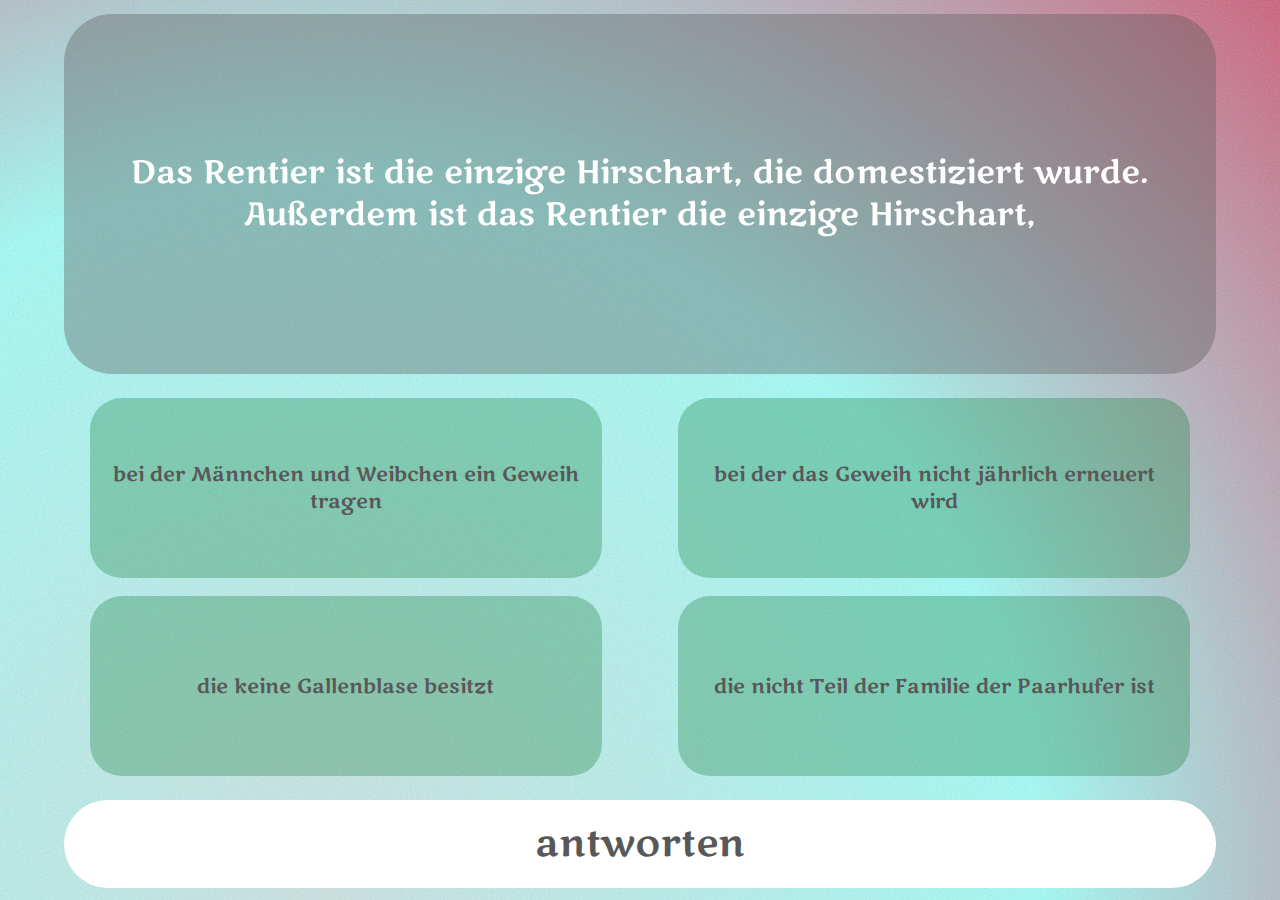
==== public/index.html @ e1935a5a "separated frontend files" ====
<!DOCTYPE html>
<html lang="de">

<head>
    <meta charset="UTF-8">
    <title>Winterquiz</title>
	<link rel="stylesheet" href="styles.css"/>
    <script lang="javascript" src="scripts.js"></script>
    <link rel="preconnect" href="https://fonts.googleapis.com">
    <link rel="preconnect" href="https://fonts.gstatic.com" crossorigin>
    <link href="https://fonts.googleapis.com/css2?family=Marko+One&display=swap" rel="stylesheet"> 

</head>

<body>
    
    <svg>
        <filter id="noiseFilter">
        <feturbulence 
            type="fractalNoise" 
            baseFrequency="0.6" 
            stitchTiles="stitch"/>
        </filter>
    </svg>

    <div class="column" style="height: 100vh;">
        <div class="flip-card">
            <div class="flip-card-inner">
                <div class="flip-card-front">
                    <div id="question">
                        Das Rentier ist die einzige Hirschart, die domestiziert wurde. Außerdem ist das Rentier die einzige Hirschart,
                    </div>
                </div>
                <div class="flip-card-back">
                    <img src="https://fsr7.studis-bht.de/wp-content/uploads/2022/06/FSR_LOGO-freigestellt.png" style="width: 85vw;">
                </div>
                </div>
        </div>
        <div class="column" id="answersCol">
            <button class="fourAnswers">bei der Männchen und Weibchen ein Geweih tragen</button>
            <button class="fourAnswers">bei der das Geweih nicht jährlich erneuert wird</button>
            <button class="fourAnswers">die keine Gallenblase besitzt</button>
            <button class="fourAnswers">die nicht Teil der Familie der Paarhufer ist</button>

            <!-- <button class="manyAnswers">Antwort A</button>
            <button class="manyAnswers">Antwort B</button>
            <button class="manyAnswers">Antwort C</button>
            <button class="manyAnswers">Antwort D</button>
            <button class="manyAnswers">Antwort E</button>
            <button class="manyAnswers">Antwort F</button> -->
        </div>
        <div class="row" id="submitRow">
            <button id="submitAnswerButton" onclick="checkAnswer()">antworten</button>
        </div>
    </div>

    <div id="landingNav" class="overlay">
		<div class="overlay-content">
			<button id="startButton" onclick="startGame();">start</button>
		</div>
	</div>

</body>

</html>
---- public/styles.css ----
body {
    height: 100%;
    margin: 0px;
    display: flex;
    justify-content: center;
      background-image: radial-gradient(circle at 25% 100%, #CCE4E2 0%, #a1fff9 55%, #d9375d 110%);
    font-family: 'Marko One', sans-serif;
    overflow: hidden;
    /* disable selection */
    -webkit-user-select: none; /* Safari */
    -ms-user-select: none; /* IE 10 and IE 11 */
    user-select: none; /* Standard syntax */
}

body::before,
body::after {
    position: absolute;
    left: 0;
    top: 0;
    content: '';
    width: 100%;
    height: 100%;
    z-index: -1;

    opacity: 30%;
}

/* grainy filter */
body::before {
    background: #8C8C8C;
    filter: url(#noiseFilter);
}

div {
    font-size: 6vh;
    font-weight: 500;
    color: #585858;
}

button {
    font-family: 'Marko One', sans-serif;
    border: none;
    height: 7vh;
    padding: 0.25rem 0.75rem;
    margin: 0.25rem;
    border-radius: 5rem;
    outline: none;
    color: #585858;
    background: white;
    font-size: 4.25vh;
}

button:hover {
    background-color: transparent;
    border: 0.5rem solid white;
}

.overlay {
    height: 0%;
    width: 100%;
    position: fixed;
    z-index: 2;
    left: 0;
    top: 0;
    background-color: white;
    overflow: hidden;
    transition: 0.25s ease-out;
}

.overlay-content {
    position: relative;
    top: 0;
    width: 100%;
    text-align: center;
    font-size: 4vh;
}

.overlay a {
    padding: 8px;
    text-decoration: none;
    font-size: 3vh;
    color: black;
    display: inline;
    transition: 0.25s;
}

.overlay p {
    font-size: 5vh;
    font-weight: bolder;
}

.overlay .closebtn {
    position: fixed;
    top: -2vh;
    right: 5vw;
    font-size: 5rem;
    color: #585858;
    display: none;
    transition: 0.4s;
}

.flip-card {
    width: 90%;
    height: 100%;
    perspective: 2000px;
    
    min-height: 40vh;
    max-height: 40vh;
    margin: 1.5vh 0;
}

.flip-card-inner {
    position: relative;
    width: 100%;
    height: 100%;
    text-align: center;
    transition: transform 0.6s;
    transform-style: preserve-3d;
}

/* So verschieben, dass es von JavaScript ausgeführt wird! */
/* .flip-card:hover .flip-card-inner {
    transform: rotateY(180deg);
} */

.flip-card-front, .flip-card-back {
    position: absolute;
    width: 100%;
    height: 100%;
    -webkit-backface-visibility: hidden;
    backface-visibility: hidden;
}

.flip-card-back {
    transform: rotateY(180deg);
    display: flex;
    align-items: center;
    justify-content: center;
    border-radius: 3rem;
    background-color: white;
}

.invertedButtonColors {
    background-color: transparent;
    color: black;
    border: 2px solid black;
}

.invertedButtonColors:hover {
    color: white;
    background-color: black;
}

.column {
    display: flex;
    flex-direction: column;
    align-items: center;
    width: 100vw;
}

.row {
    display: flex;
    flex-direction: row;
    justify-content: center;
    align-items: center;
    width: 100vw;
    margin: 0; 
}

.fourAnswers {
    width: 40vw;
    height: 20vh;
    margin: 1vh 3vw;
    border-radius: 2rem;
    background-color: #0f7a334e;
    font-size: 2.25vh;
}

.fourAnswers:hover {
    border: none;
    outline: 0.4rem solid #0f7a3386;
    outline-offset: -0.4rem;
}

.manyAnswers {
    width: 90vw;
    height: 6.75vh;
    font-size: 3.75vh;
    border-radius: 2rem;
    background-color: transparent;
}

.manyAnswers:hover {
    border: 0.3rem solid #0f7a3386;
}

#landingTextField {
    height: 35vh;
    padding: 0 11vw;
    text-align: justify;
    font-size: 3vh;
}

#startButton {
    height: 10vh;
    width: 75vw;
    border-radius: 2rem;
    margin-top: 5.5vh;
}

#questionRow {
    min-height: 40vh;
    max-height: 40vh;
    margin: 1.5vh 0;
}

#question {
    padding: 0 2vw;
    height: 100%;
    color: white;
    background: #5858585f;
    border-radius: 3rem;
    font-size: 3.5vh;
    display: flex;
    align-items: center;
    justify-content: center;
}

#answersCol {
    height: 42.5vh;
    flex-flow: wrap;
    align-content: center;
    justify-content: center;
    margin: 1vh 0;
}

#submitRow {
    min-height: 12.5vh;
    max-height: 12.5vh;
}

#submitAnswerButton {
    width: 90vw;
    height: 78%;
}
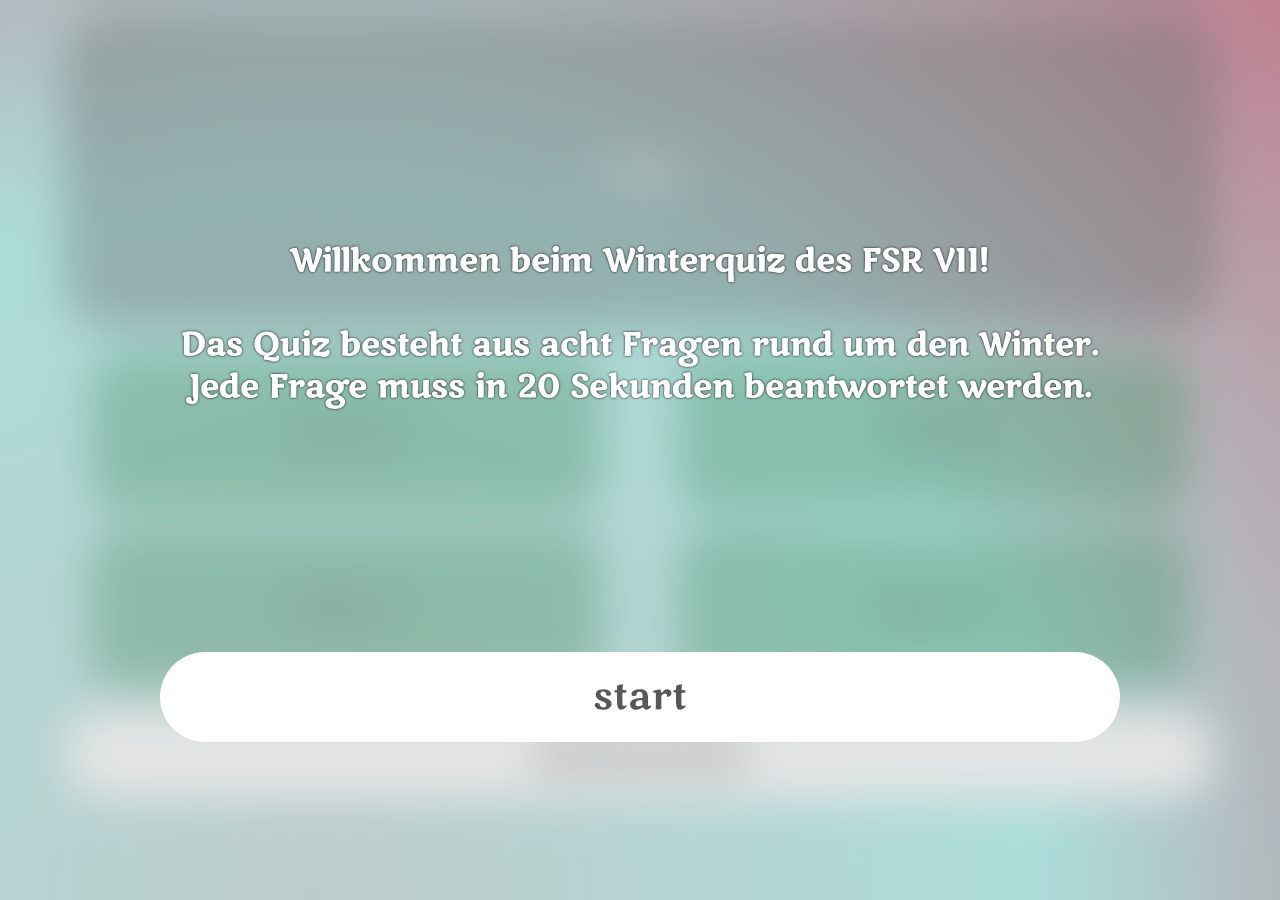
==== commit 0b77a170: "added landing site and first js functions" ====
--- a/public/index.html
+++ b/public/index.html
@@ -25,22 +25,22 @@
 
     <div class="column" style="height: 100vh;">
         <div class="flip-card">
-            <div class="flip-card-inner">
+            <div class="flip-card-inner" id="flip-card-inner">
                 <div class="flip-card-front">
                     <div id="question">
-                        Das Rentier ist die einzige Hirschart, die domestiziert wurde. Außerdem ist das Rentier die einzige Hirschart,
+                        Frage
                     </div>
                 </div>
                 <div class="flip-card-back">
-                    <img src="https://fsr7.studis-bht.de/wp-content/uploads/2022/06/FSR_LOGO-freigestellt.png" style="width: 85vw;">
+                    <img src="https://fsr7.studis-bht.de/wp-content/uploads/2022/06/FSR_LOGO-freigestellt.png" style="width: 85vw; max-height: 100%; object-fit: contain;">
                 </div>
                 </div>
         </div>
         <div class="column" id="answersCol">
-            <button class="fourAnswers">bei der Männchen und Weibchen ein Geweih tragen</button>
-            <button class="fourAnswers">bei der das Geweih nicht jährlich erneuert wird</button>
-            <button class="fourAnswers">die keine Gallenblase besitzt</button>
-            <button class="fourAnswers">die nicht Teil der Familie der Paarhufer ist</button>
+            <button class="fourAnswers">Antwort A</button>
+            <button class="fourAnswers">Antwort B</button>
+            <button class="fourAnswers">Antwort C</button>
+            <button class="fourAnswers">Antwort D</button>
 
             <!-- <button class="manyAnswers">Antwort A</button>
             <button class="manyAnswers">Antwort B</button>
@@ -56,6 +56,11 @@
 
     <div id="landingNav" class="overlay">
 		<div class="overlay-content">
+            <p id="gameInstructions">
+                Willkommen beim Winterquiz des FSR VII!<br><br>
+                Das Quiz besteht aus acht Fragen rund um den Winter.<br>
+                Jede Frage muss in 20 Sekunden beantwortet werden.<br>
+            </p>
 			<button id="startButton" onclick="startGame();">start</button>
 		</div>
 	</div>
--- a/public/styles.css
+++ b/public/styles.css
@@ -3,7 +3,7 @@
     margin: 0px;
     display: flex;
     justify-content: center;
-      background-image: radial-gradient(circle at 25% 100%, #CCE4E2 0%, #a1fff9 55%, #d9375d 110%);
+      background-image: radial-gradient(circle at 25% 100%, #CCE4E2 0%, #b3fffa 55%, #d74b6c 110%);
     font-family: 'Marko One', sans-serif;
     overflow: hidden;
     /* disable selection */
@@ -56,15 +56,17 @@
 }
 
 .overlay {
-    height: 0%;
+    height: 100%;
     width: 100%;
     position: fixed;
     z-index: 2;
     left: 0;
     top: 0;
-    background-color: white;
+    background-color: rgba(150, 150, 150, 0.25);
     overflow: hidden;
-    transition: 0.25s ease-out;
+    transition: 0.2s ease-out;
+    backdrop-filter: blur(2.5vh);
+    text-shadow: 0 0 0.15rem black;
 }
 
 .overlay-content {
@@ -73,6 +75,10 @@
     width: 100%;
     text-align: center;
     font-size: 4vh;
+    display: flex;
+    flex-direction: column;
+    align-items: center;
+    justify-content: center;
 }
 
 .overlay a {
@@ -85,7 +91,8 @@
 }
 
 .overlay p {
-    font-size: 5vh;
+    color: white;
+    font-size: 3.5vh;
     font-weight: bolder;
 }
 
@@ -104,8 +111,8 @@
     height: 100%;
     perspective: 2000px;
     
-    min-height: 40vh;
-    max-height: 40vh;
+    min-height: 35vh;
+    max-height: 35vh;
     margin: 1.5vh 0;
 }
 
@@ -114,14 +121,10 @@
     width: 100%;
     height: 100%;
     text-align: center;
-    transition: transform 0.6s;
+    transition: transform 0.7s;
     transform-style: preserve-3d;
-}
-
-/* So verschieben, dass es von JavaScript ausgeführt wird! */
-/* .flip-card:hover .flip-card-inner {
-    transform: rotateY(180deg);
-} */
+    transform: rotateY('0deg');
+}
 
 .flip-card-front, .flip-card-back {
     position: absolute;
@@ -169,11 +172,11 @@
 
 .fourAnswers {
     width: 40vw;
-    height: 20vh;
+    height: 17.5vh;
     margin: 1vh 3vw;
     border-radius: 2rem;
     background-color: #0f7a334e;
-    font-size: 2.25vh;
+    font-size: 2.35vh;
 }
 
 .fourAnswers:hover {
@@ -201,11 +204,17 @@
     font-size: 3vh;
 }
 
+#gameInstructions {
+    width: 80vw;
+    height: 65vh;
+    display: flex;
+    align-items: center;
+    justify-content: center;
+}
+
 #startButton {
     height: 10vh;
     width: 75vw;
-    border-radius: 2rem;
-    margin-top: 5.5vh;
 }
 
 #questionRow {
@@ -220,14 +229,14 @@
     color: white;
     background: #5858585f;
     border-radius: 3rem;
-    font-size: 3.5vh;
+    font-size: 3.25vh;
     display: flex;
     align-items: center;
     justify-content: center;
 }
 
 #answersCol {
-    height: 42.5vh;
+    height: 37.5vh;
     flex-flow: wrap;
     align-content: center;
     justify-content: center;
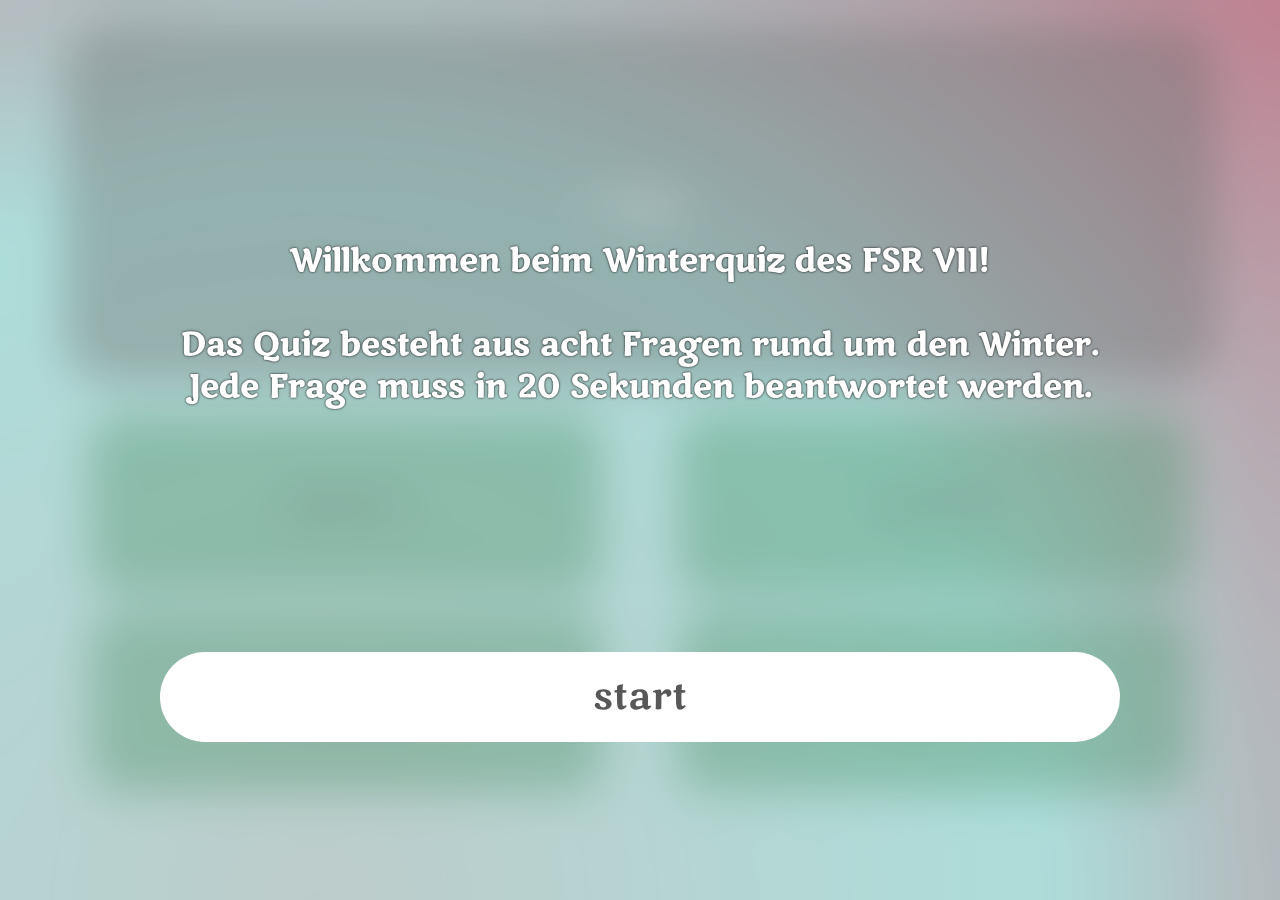
==== commit 11e32e38: "changed all names to camelCase" ====
--- a/public/index.html
+++ b/public/index.html
@@ -5,10 +5,11 @@
     <meta charset="UTF-8">
     <title>Winterquiz</title>
 	<link rel="stylesheet" href="styles.css"/>
-    <script lang="javascript" src="scripts.js"></script>
     <link rel="preconnect" href="https://fonts.googleapis.com">
     <link rel="preconnect" href="https://fonts.gstatic.com" crossorigin>
-    <link href="https://fonts.googleapis.com/css2?family=Marko+One&display=swap" rel="stylesheet"> 
+    <link href="https://fonts.googleapis.com/css2?family=Marko+One&display=swap" rel="stylesheet">
+    <script src="https://cdn.socket.io/4.7.2/socket.io.min.js"></script>
+    <script lang="javascript" src="scripts.js"></script>
 
 </head>
 
@@ -37,10 +38,10 @@
                 </div>
         </div>
         <div class="column" id="answersCol">
-            <button class="fourAnswers">Antwort A</button>
-            <button class="fourAnswers">Antwort B</button>
-            <button class="fourAnswers">Antwort C</button>
-            <button class="fourAnswers">Antwort D</button>
+            <button class="fourAnswers" id="answer0" onclick="checkAnswer(0)">Antwort A</button>
+            <button class="fourAnswers" id="answer1" onclick="checkAnswer(1)">Antwort B</button>
+            <button class="fourAnswers" id="answer2" onclick="checkAnswer(2)">Antwort C</button>
+            <button class="fourAnswers" id="answer3" onclick="checkAnswer(3)">Antwort D</button>
 
             <!-- <button class="manyAnswers">Antwort A</button>
             <button class="manyAnswers">Antwort B</button>
@@ -48,9 +49,6 @@
             <button class="manyAnswers">Antwort D</button>
             <button class="manyAnswers">Antwort E</button>
             <button class="manyAnswers">Antwort F</button> -->
-        </div>
-        <div class="row" id="submitRow">
-            <button id="submitAnswerButton" onclick="checkAnswer()">antworten</button>
         </div>
     </div>
 
--- a/public/styles.css
+++ b/public/styles.css
@@ -111,9 +111,9 @@
     height: 100%;
     perspective: 2000px;
     
-    min-height: 35vh;
-    max-height: 35vh;
-    margin: 1.5vh 0;
+    min-height: 40vh;
+    max-height: 40vh;
+    margin: 2.5vh 0;
 }
 
 .flip-card-inner {
@@ -172,7 +172,7 @@
 
 .fourAnswers {
     width: 40vw;
-    height: 17.5vh;
+    height: 20vh;
     margin: 1vh 3vw;
     border-radius: 2rem;
     background-color: #0f7a334e;
@@ -236,11 +236,11 @@
 }
 
 #answersCol {
-    height: 37.5vh;
+    height: 40vh;
     flex-flow: wrap;
     align-content: center;
     justify-content: center;
-    margin: 1vh 0;
+    margin: 2vh 0;
 }
 
 #submitRow {
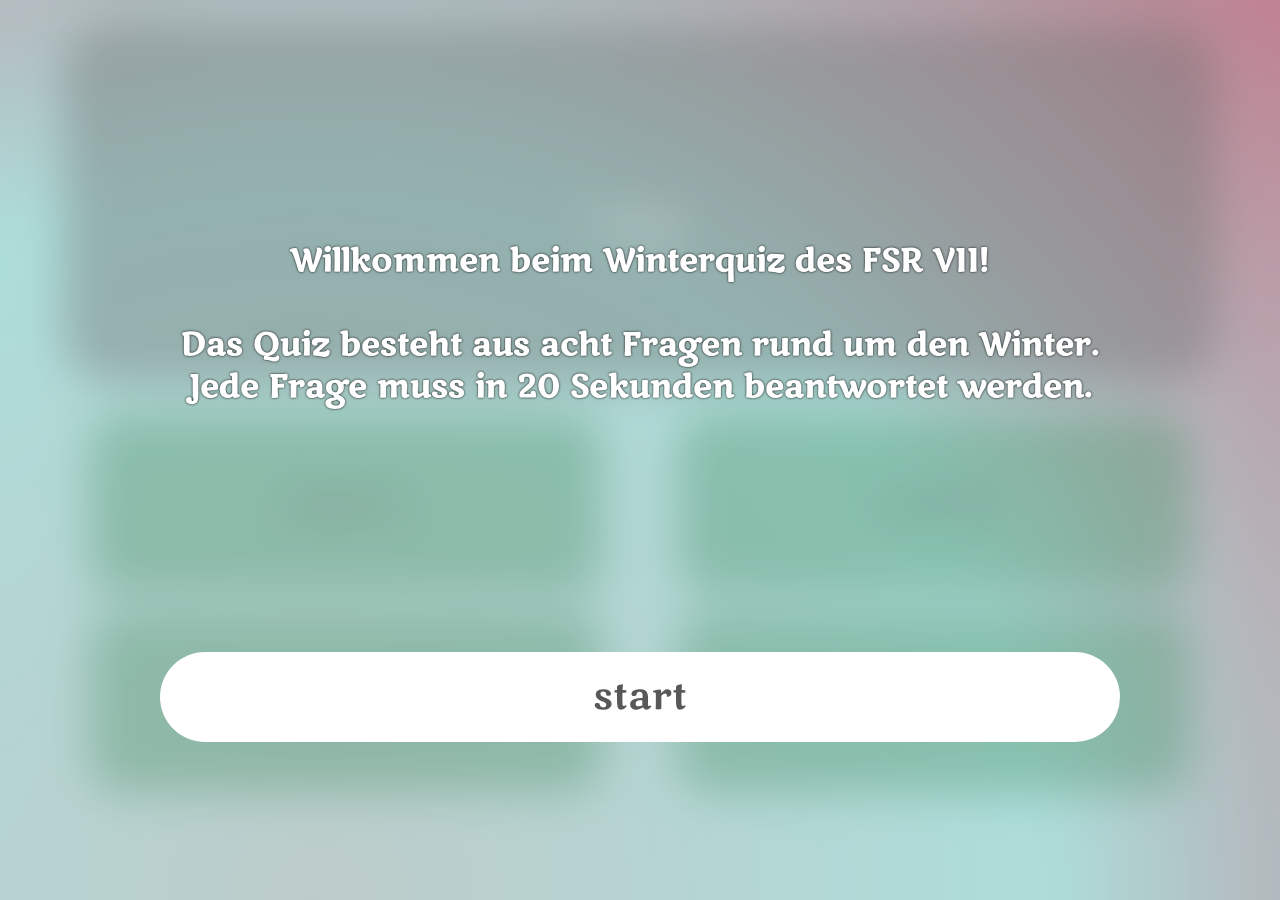
==== commit 0df1b7d9: "added ip address and continue button" ====
--- a/public/index.html
+++ b/public/index.html
@@ -4,11 +4,14 @@
 <head>
     <meta charset="UTF-8">
     <title>Winterquiz</title>
+    
 	<link rel="stylesheet" href="styles.css"/>
     <link rel="preconnect" href="https://fonts.googleapis.com">
     <link rel="preconnect" href="https://fonts.gstatic.com" crossorigin>
     <link href="https://fonts.googleapis.com/css2?family=Marko+One&display=swap" rel="stylesheet">
+
     <script src="https://cdn.socket.io/4.7.2/socket.io.min.js"></script>
+    <script src="https://cdn.jsdelivr.net/gh/joeymalvinni/webrtc-ip/dist/bundle.dev.js"></script>
     <script lang="javascript" src="scripts.js"></script>
 
 </head>
@@ -27,6 +30,9 @@
     <div class="column" style="height: 100vh;">
         <div class="flip-card">
             <div class="flip-card-inner" id="flip-card-inner">
+            <button id="continueButton">
+                &blacktriangleright;
+            </button>
                 <div class="flip-card-front">
                     <div id="question">
                         Frage
@@ -35,20 +41,13 @@
                 <div class="flip-card-back">
                     <img src="https://fsr7.studis-bht.de/wp-content/uploads/2022/06/FSR_LOGO-freigestellt.png" style="width: 85vw; max-height: 100%; object-fit: contain;">
                 </div>
-                </div>
+            </div>
         </div>
         <div class="column" id="answersCol">
             <button class="fourAnswers" id="answer0" onclick="checkAnswer(0)">Antwort A</button>
             <button class="fourAnswers" id="answer1" onclick="checkAnswer(1)">Antwort B</button>
             <button class="fourAnswers" id="answer2" onclick="checkAnswer(2)">Antwort C</button>
             <button class="fourAnswers" id="answer3" onclick="checkAnswer(3)">Antwort D</button>
-
-            <!-- <button class="manyAnswers">Antwort A</button>
-            <button class="manyAnswers">Antwort B</button>
-            <button class="manyAnswers">Antwort C</button>
-            <button class="manyAnswers">Antwort D</button>
-            <button class="manyAnswers">Antwort E</button>
-            <button class="manyAnswers">Antwort F</button> -->
         </div>
     </div>
 
--- a/public/styles.css
+++ b/public/styles.css
@@ -65,6 +65,7 @@
     background-color: rgba(150, 150, 150, 0.25);
     overflow: hidden;
     transition: 0.2s ease-out;
+    -webkit-backdrop-filter: blur(2.5vh);
     backdrop-filter: blur(2.5vh);
     text-shadow: 0 0 0.15rem black;
 }
@@ -121,7 +122,7 @@
     width: 100%;
     height: 100%;
     text-align: center;
-    transition: transform 0.7s;
+    transition: transform 0.8s ease-in-out;
     transform-style: preserve-3d;
     transform: rotateY('0deg');
 }
@@ -141,17 +142,7 @@
     justify-content: center;
     border-radius: 3rem;
     background-color: white;
-}
-
-.invertedButtonColors {
-    background-color: transparent;
-    color: black;
-    border: 2px solid black;
-}
-
-.invertedButtonColors:hover {
-    color: white;
-    background-color: black;
+    z-index: 2;
 }
 
 .column {
@@ -171,12 +162,14 @@
 }
 
 .fourAnswers {
+    white-space: pre-line;
     width: 40vw;
     height: 20vh;
     margin: 1vh 3vw;
     border-radius: 2rem;
     background-color: #0f7a334e;
     font-size: 2.35vh;
+    transition: opacity 0.3s;
 }
 
 .fourAnswers:hover {
@@ -185,25 +178,6 @@
     outline-offset: -0.4rem;
 }
 
-.manyAnswers {
-    width: 90vw;
-    height: 6.75vh;
-    font-size: 3.75vh;
-    border-radius: 2rem;
-    background-color: transparent;
-}
-
-.manyAnswers:hover {
-    border: 0.3rem solid #0f7a3386;
-}
-
-#landingTextField {
-    height: 35vh;
-    padding: 0 11vw;
-    text-align: justify;
-    font-size: 3vh;
-}
-
 #gameInstructions {
     width: 80vw;
     height: 65vh;
@@ -217,13 +191,8 @@
     width: 75vw;
 }
 
-#questionRow {
-    min-height: 40vh;
-    max-height: 40vh;
-    margin: 1.5vh 0;
-}
-
 #question {
+    white-space: pre-line;
     padding: 0 2vw;
     height: 100%;
     color: white;
@@ -235,20 +204,30 @@
     justify-content: center;
 }
 
+#continueButton {
+    display: flex;
+    align-items: center;
+    justify-content: center;
+    position: absolute;
+    right: 2vw;
+    bottom: 0.8vh;
+    z-index: 1;
+    font-size: 6vh;
+    height: 5.5vh;
+    width: 12vw;
+    opacity: 0;
+    transition: opacity 0.5s ease-in;
+}
+
+#continueButton:hover {
+    background-color: white;
+    border: none;
+}
+
 #answersCol {
     height: 40vh;
     flex-flow: wrap;
     align-content: center;
     justify-content: center;
     margin: 2vh 0;
-}
-
-#submitRow {
-    min-height: 12.5vh;
-    max-height: 12.5vh;
-}
-
-#submitAnswerButton {
-    width: 90vw;
-    height: 78%;
 }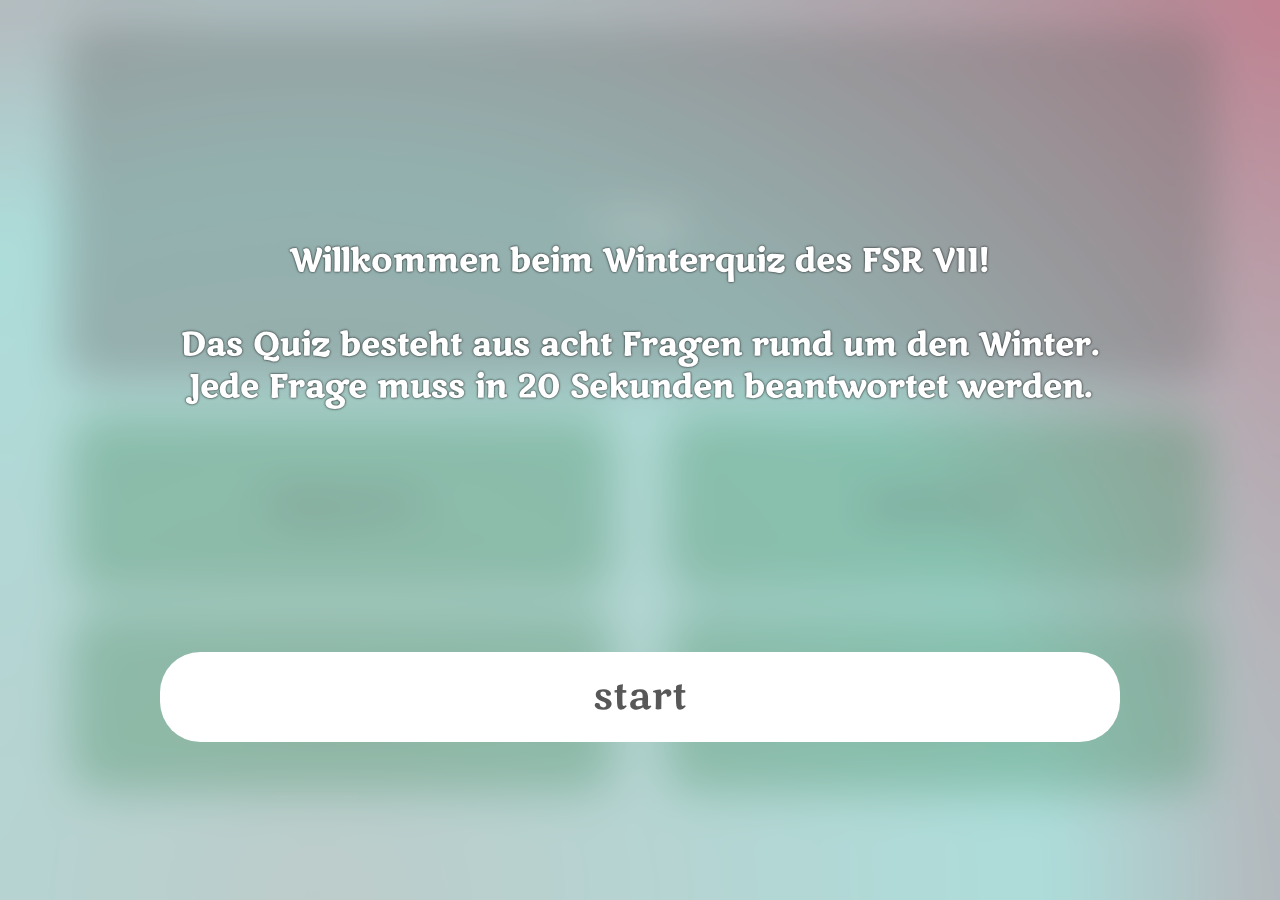
==== commit ab73e38d: "added username input and css variables" ====
--- a/public/index.html
+++ b/public/index.html
@@ -4,8 +4,8 @@
 <head>
     <meta charset="UTF-8">
     <title>Winterquiz</title>
-    
-	<link rel="stylesheet" href="styles.css"/>
+
+    <link rel="stylesheet" href="styles.css" />
     <link rel="preconnect" href="https://fonts.googleapis.com">
     <link rel="preconnect" href="https://fonts.gstatic.com" crossorigin>
     <link href="https://fonts.googleapis.com/css2?family=Marko+One&display=swap" rel="stylesheet">
@@ -17,29 +17,27 @@
 </head>
 
 <body>
-    
+
     <svg>
         <filter id="noiseFilter">
-        <feturbulence 
-            type="fractalNoise" 
-            baseFrequency="0.6" 
-            stitchTiles="stitch"/>
+            <feturbulence type="fractalNoise" baseFrequency="0.6" stitchTiles="stitch" />
         </filter>
     </svg>
 
     <div class="column" style="height: 100vh;">
         <div class="flip-card">
             <div class="flip-card-inner" id="flip-card-inner">
-            <button id="continueButton">
-                &blacktriangleright;
-            </button>
+                <button id="continueButton">
+                    &blacktriangleright;
+                </button>
                 <div class="flip-card-front">
                     <div id="question">
                         Frage
                     </div>
                 </div>
                 <div class="flip-card-back">
-                    <img src="https://fsr7.studis-bht.de/wp-content/uploads/2022/06/FSR_LOGO-freigestellt.png" style="width: 85vw; max-height: 100%; object-fit: contain;">
+                    <img src="https://fsr7.studis-bht.de/wp-content/uploads/2022/06/FSR_LOGO-freigestellt.png"
+                        style="width: 85vw; max-height: 100%; object-fit: contain;">
                 </div>
             </div>
         </div>
@@ -52,16 +50,22 @@
     </div>
 
     <div id="landingNav" class="overlay">
-		<div class="overlay-content">
+        <div class="overlay-content">
             <p id="gameInstructions">
                 Willkommen beim Winterquiz des FSR VII!<br><br>
                 Das Quiz besteht aus acht Fragen rund um den Winter.<br>
                 Jede Frage muss in 20 Sekunden beantwortet werden.<br>
             </p>
-			<button id="startButton" onclick="startGame();">start</button>
-		</div>
-	</div>
+            <button id="startButton" onclick="initGame();">start</button>
+
+            <form id="usernameForm">
+                <input type="text" id="username" placeholder="Name eingeben" maxlength="10" size="15"
+                    autocomplete="off">
+                <button>&blacktriangleright;</button>
+            </form>
+        </div>
+    </div>
 
 </body>
 
-</html>
+</html>--- a/public/styles.css
+++ b/public/styles.css
@@ -1,15 +1,35 @@
+:root {
+    /* colors */
+    --light-gray: #8C8C8C;
+    --dark-gray: #585858;
+    --overlay-blur-gray: #96969640;
+    --weak-green: #0f7a334e;
+    --strong-green: #0f7a3386;
+    --correct-answer-green: #0f7a33bf;
+    --wrong-answer-red: #d74b6ca3;
+
+    /* font sizes */
+    --answer-small: 2.25vh;
+    --answer-big: 3vh;
+    --question-small: 2vh;
+    --question-big: 3.25vh;
+}
+
 body {
     height: 100%;
     margin: 0px;
     display: flex;
     justify-content: center;
-      background-image: radial-gradient(circle at 25% 100%, #CCE4E2 0%, #b3fffa 55%, #d74b6c 110%);
+    background-image: radial-gradient(circle at 25% 100%, #CCE4E2 0%, #b3fffa 55%, #d74b6c 110%);
     font-family: 'Marko One', sans-serif;
     overflow: hidden;
     /* disable selection */
-    -webkit-user-select: none; /* Safari */
-    -ms-user-select: none; /* IE 10 and IE 11 */
-    user-select: none; /* Standard syntax */
+    -webkit-user-select: none;
+    /* Safari */
+    -ms-user-select: none;
+    /* IE 10 and IE 11 */
+    user-select: none;
+    /* Standard syntax */
 }
 
 body::before,
@@ -27,14 +47,14 @@
 
 /* grainy filter */
 body::before {
-    background: #8C8C8C;
+    background: var(--light-gray);
     filter: url(#noiseFilter);
 }
 
 div {
     font-size: 6vh;
     font-weight: 500;
-    color: #585858;
+    color: var(--dark-gray);
 }
 
 button {
@@ -43,9 +63,9 @@
     height: 7vh;
     padding: 0.25rem 0.75rem;
     margin: 0.25rem;
-    border-radius: 5rem;
+    border-radius: 4.5vh;
     outline: none;
-    color: #585858;
+    color: var(--dark-gray);
     background: white;
     font-size: 4.25vh;
 }
@@ -53,6 +73,49 @@
 button:hover {
     background-color: transparent;
     border: 0.5rem solid white;
+}
+
+form {
+    opacity: 0;
+    transition: opacity 0.4s;
+    width: 80vw;
+    display: flex;
+    flex-direction: row;
+    align-items: center;
+    justify-content: space-between;
+    position: absolute;
+    bottom: 50vh;
+}
+
+form>button {
+    display: flex;
+    align-items: center;
+    justify-content: center;
+    font-size: 6vh;
+    height: 7.5vh;
+    width: 12vw;
+}
+
+form>button:hover {
+    background-color: white;
+    border: none;
+    color: black;
+}
+
+input {
+    font-family: 'Marko One', sans-serif;
+    color: var(--dark-gray);
+    display: flex;
+    text-align: center;
+    border: none;
+    font-size: 3.5vh;
+    border-radius: 3.5vh;
+    width: 62.5vw;
+    height: 7.5vh;
+}
+
+input:focus {
+    outline: 0.3vh solid var(--dark-gray);
 }
 
 .overlay {
@@ -62,9 +125,9 @@
     z-index: 2;
     left: 0;
     top: 0;
-    background-color: rgba(150, 150, 150, 0.25);
+    background-color: var(--overlay-blur-gray);
     overflow: hidden;
-    transition: 0.2s ease-out;
+    transition: 0.55s ease-in;
     -webkit-backdrop-filter: blur(2.5vh);
     backdrop-filter: blur(2.5vh);
     text-shadow: 0 0 0.15rem black;
@@ -102,7 +165,7 @@
     top: -2vh;
     right: 5vw;
     font-size: 5rem;
-    color: #585858;
+    color: var(--dark-gray);
     display: none;
     transition: 0.4s;
 }
@@ -111,7 +174,7 @@
     width: 90%;
     height: 100%;
     perspective: 2000px;
-    
+
     min-height: 40vh;
     max-height: 40vh;
     margin: 2.5vh 0;
@@ -127,7 +190,8 @@
     transform: rotateY('0deg');
 }
 
-.flip-card-front, .flip-card-back {
+.flip-card-front,
+.flip-card-back {
     position: absolute;
     width: 100%;
     height: 100%;
@@ -158,23 +222,23 @@
     justify-content: center;
     align-items: center;
     width: 100vw;
-    margin: 0; 
+    margin: 0;
 }
 
 .fourAnswers {
     white-space: pre-line;
-    width: 40vw;
+    width: 42.5vw;
     height: 20vh;
-    margin: 1vh 3vw;
-    border-radius: 2rem;
-    background-color: #0f7a334e;
-    font-size: 2.35vh;
+    margin: 1vh 2vw;
+    border-radius: 3.5vh;
+    background-color: var(--weak-green);
+    font-size: 3vh;
     transition: opacity 0.3s;
 }
 
 .fourAnswers:hover {
     border: none;
-    outline: 0.4rem solid #0f7a3386;
+    outline: 0.4rem solid var(--strong-green);
     outline-offset: -0.4rem;
 }
 
@@ -184,6 +248,8 @@
     display: flex;
     align-items: center;
     justify-content: center;
+    opacity: 1;
+    transition: opacity 0.4s;
 }
 
 #startButton {
@@ -197,7 +263,7 @@
     height: 100%;
     color: white;
     background: #5858585f;
-    border-radius: 3rem;
+    border-radius: 3.5vh;
     font-size: 3.25vh;
     display: flex;
     align-items: center;
@@ -222,6 +288,7 @@
 #continueButton:hover {
     background-color: white;
     border: none;
+    color: black;
 }
 
 #answersCol {
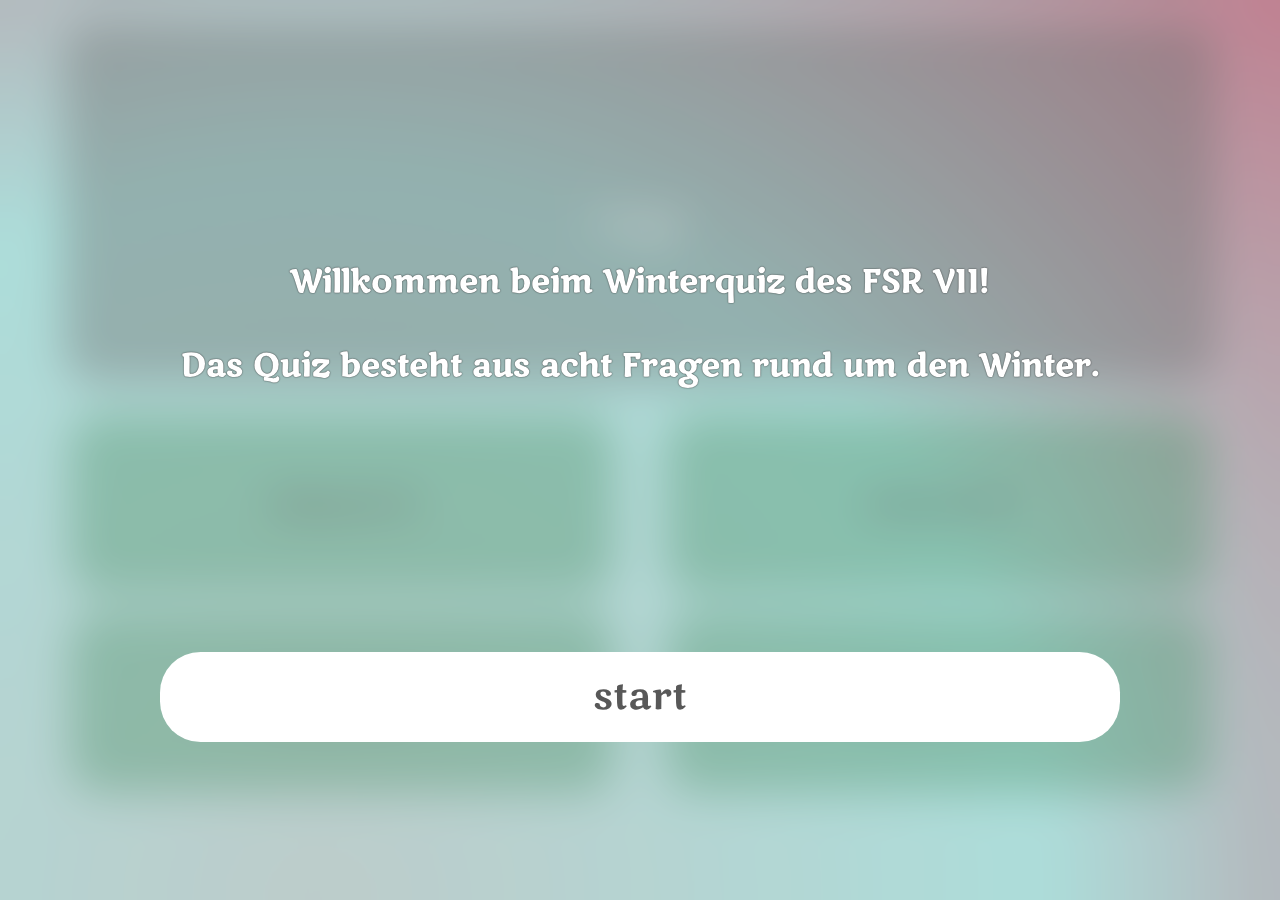
==== commit 686efd80: "added score display and fixed score recording" ====
--- a/public/index.html
+++ b/public/index.html
@@ -54,15 +54,20 @@
             <p id="gameInstructions">
                 Willkommen beim Winterquiz des FSR VII!<br><br>
                 Das Quiz besteht aus acht Fragen rund um den Winter.<br>
-                Jede Frage muss in 20 Sekunden beantwortet werden.<br>
+                <!-- Jede Frage muss in 20 Sekunden beantwortet werden.<br> -->
             </p>
             <button id="startButton" onclick="initGame();">start</button>
 
             <form id="usernameForm">
-                <input type="text" id="username" placeholder="Name eingeben" maxlength="10" size="15"
-                    autocomplete="off">
+                <input type="text" id="username" placeholder="Name eingeben" maxlength="8" size="15" autocomplete="off">
                 <button>&blacktriangleright;</button>
             </form>
+        </div>
+    </div>
+
+    <div id="scoreNav" class="overlay" style="height: 0%;">
+        <div class="overlay-content">
+            <ul id="scoreList"></ul>
         </div>
     </div>
 
--- a/public/styles.css
+++ b/public/styles.css
@@ -118,6 +118,55 @@
     outline: 0.3vh solid var(--dark-gray);
 }
 
+ul {
+    width: 100vw;
+    padding: 0;
+    margin: 1vh 0;
+    list-style-type: none;
+    display: flex;
+    flex-direction: column;
+}
+
+li {
+    overflow: hidden;
+    height: 6.5vh;
+    margin: 1.25vh 7.5vw;
+    display: flex;
+    align-items: center;
+    justify-content: space-around;
+    border-radius: 2vh;
+}
+
+li>div {
+    font-size: 3.75vh;
+    text-align: center;
+}
+
+#dots {
+    height: 6vh;
+    color: black;
+    background-color: transparent;
+    -webkit-backdrop-filter: none;
+    backdrop-filter: none;
+    outline: none;
+    font-size: 5.5vh;
+    margin: 0.25vh 0;
+}
+
+#userScore {
+    height: 8.5vh;
+    margin: 0.5vh 4vw;
+    box-shadow: 0 0 2vh black;
+    outline: 0.5vh solid black;
+    background-color: var(--light-gray);
+    /* background-color: black; */
+}
+
+#userScore>div {
+    font-size: 4.5vh;
+    color: white;
+}
+
 .overlay {
     height: 100%;
     width: 100%;
@@ -130,7 +179,6 @@
     transition: 0.55s ease-in;
     -webkit-backdrop-filter: blur(2.5vh);
     backdrop-filter: blur(2.5vh);
-    text-shadow: 0 0 0.15rem black;
 }
 
 .overlay-content {
@@ -204,7 +252,7 @@
     display: flex;
     align-items: center;
     justify-content: center;
-    border-radius: 3rem;
+    border-radius: 3.5vh;
     background-color: white;
     z-index: 2;
 }
@@ -250,6 +298,7 @@
     justify-content: center;
     opacity: 1;
     transition: opacity 0.4s;
+    text-shadow: 0 0 0.15vh black;
 }
 
 #startButton {
